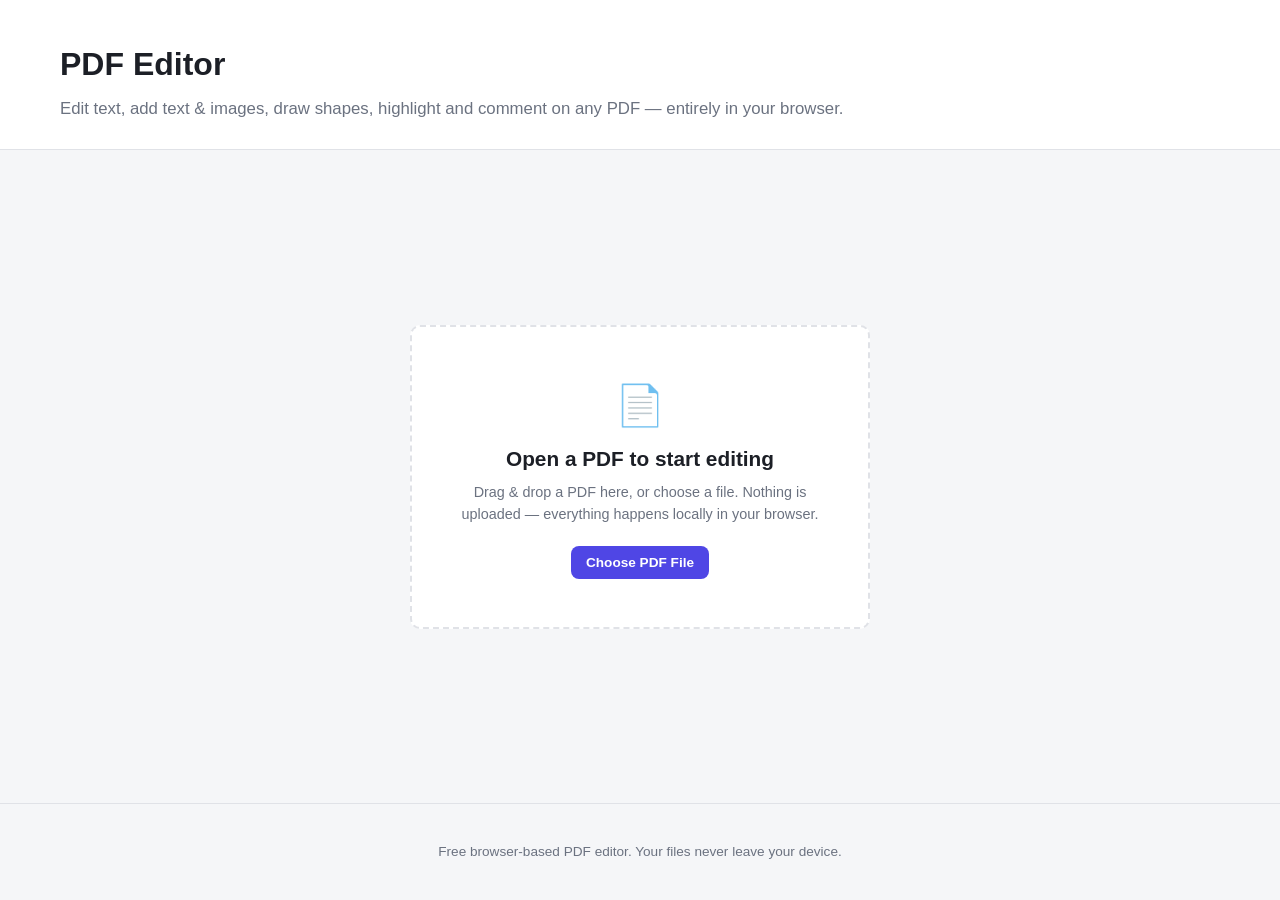
==== pdf-editor/index.html @ 6da415e2 "Make PDF editor a standalone, self-contained tool Move the PDF editor into its own pdf-editor/ folde" ====
<!DOCTYPE html>
<html lang="en">
<head>
<meta charset="UTF-8">
<meta name="viewport" content="width=device-width, initial-scale=1.0">
<title>Online PDF Editor — Edit PDF Text, Images &amp; Annotations Free</title>
<meta name="description" content="Free online PDF editor. Edit text, add text, images, shapes, highlights and comments to any PDF right in your browser — no upload to a server, no sign-up.">
<link rel="icon" type="image/svg+xml" href="favicon.svg">
<link rel="stylesheet" href="base.css">
<link rel="stylesheet" href="pdf-editor.css">
</head>
<body class="pdf-editor-body">
  <header class="site-header editor-header">
    <div class="container editor-header-inner">
      <div>
        <h1>PDF Editor</h1>
        <p class="subtitle">Edit text, add text &amp; images, draw shapes, highlight and comment on any PDF &mdash; entirely in your browser.</p>
      </div>
    </div>
  </header>

  <main class="editor-main">
    <div id="dropzone" class="dropzone container">
      <div class="dropzone-inner">
        <p class="dropzone-icon" aria-hidden="true">&#128196;</p>
        <h2>Open a PDF to start editing</h2>
        <p class="dropzone-hint">Drag &amp; drop a PDF here, or choose a file. Nothing is uploaded &mdash; everything happens locally in your browser.</p>
        <button id="chooseFileBtn" class="btn btn-primary" type="button">Choose PDF File</button>
        <input id="fileInput" type="file" accept="application/pdf" class="hidden">
      </div>
    </div>

    <div id="editorShell" class="editor-shell hidden">
      <div class="toolbar" role="toolbar" aria-label="PDF editing tools">
        <div class="toolbar-group">
          <button class="tool-btn" data-tool="select" title="Select &amp; move (V)" aria-pressed="true">&#128070;<span>Select</span></button>
          <button class="tool-btn" data-tool="edit" title="Edit existing text (E)">&#9998;<span>Edit Text</span></button>
          <button class="tool-btn" data-tool="text" title="Add text (T)">T<span>Text</span></button>
          <button class="tool-btn" data-tool="image" title="Add image (I)">&#128247;<span>Image</span></button>
        </div>
        <div class="toolbar-group">
          <button class="tool-btn" data-tool="rect" title="Rectangle">&#9645;<span>Rect</span></button>
          <button class="tool-btn" data-tool="ellipse" title="Ellipse">&#9711;<span>Ellipse</span></button>
          <button class="tool-btn" data-tool="line" title="Line">&#9585;<span>Line</span></button>
          <button class="tool-btn" data-tool="arrow" title="Arrow">&#8594;<span>Arrow</span></button>
        </div>
        <div class="toolbar-group">
          <button class="tool-btn" data-tool="highlight" title="Highlight">&#128998;<span>Highlight</span></button>
          <button class="tool-btn" data-tool="comment" title="Comment">&#128172;<span>Comment</span></button>
        </div>
        <div class="toolbar-group">
          <button id="undoBtn" class="tool-btn" title="Undo (Ctrl+Z)">&#8630;<span>Undo</span></button>
          <button id="deleteBtn" class="tool-btn" title="Delete selection (Del)">&#128465;<span>Delete</span></button>
        </div>
        <div class="toolbar-group toolbar-group-spacer">
          <button id="zoomOutBtn" class="tool-btn small" title="Zoom out">&minus;</button>
          <span id="zoomLabel" class="zoom-label">100%</span>
          <button id="zoomInBtn" class="tool-btn small" title="Zoom in">+</button>
        </div>
        <div class="toolbar-group">
          <button id="newFileBtn" class="btn btn-secondary" type="button">Open New</button>
          <button id="exportBtn" class="btn btn-primary" type="button">Download PDF</button>
        </div>
      </div>

      <div class="editor-body">
        <aside id="propertyPanel" class="property-panel">
          <p class="property-hint">Select a tool or an object to see its properties here.</p>
        </aside>

        <div id="pagesContainer" class="pages-container">
          <div class="page-nav">
            <button id="prevPageBtn" class="btn btn-secondary" type="button">&larr; Prev</button>
            <span id="pageIndicator">Page 1 / 1</span>
            <button id="nextPageBtn" class="btn btn-secondary" type="button">Next &rarr;</button>
          </div>
          <div id="pagesScroll" class="pages-scroll"></div>
        </div>
      </div>
    </div>

    <div id="statusToast" class="status-toast hidden" role="status"></div>
  </main>

  <input id="imageInput" type="file" accept="image/png,image/jpeg" class="hidden">

  <footer class="site-footer">
    <div class="container">
      <p>Free browser-based PDF editor. Your files never leave your device.</p>
    </div>
  </footer>

  <script src="vendor/pdf.min.js"></script>
  <script src="vendor/pdf-lib.min.js"></script>
  <script src="app.js"></script>
</body>
</html>
---- pdf-editor/base.css ----
:root {
  --color-bg: #f5f6f8;
  --color-surface: #ffffff;
  --color-border: #e0e2e7;
  --color-text: #1c1f26;
  --color-muted: #6b7280;
  --color-primary: #4f46e5;
  --color-primary-hover: #4338ca;
  --color-danger: #dc2626;
  --color-danger-bg: #fee2e2;
  --color-success: #16a34a;
  --radius: 10px;
  --shadow: 0 1px 3px rgba(0, 0, 0, 0.08), 0 1px 2px rgba(0, 0, 0, 0.06);
}

@media (prefers-color-scheme: dark) {
  :root {
    --color-bg: #14161c;
    --color-surface: #1d2028;
    --color-border: #2c303a;
    --color-text: #e9eaee;
    --color-muted: #9aa0ab;
    --color-primary: #818cf8;
    --color-primary-hover: #6366f1;
    --color-danger: #f87171;
    --color-danger-bg: #3f1d1d;
    --color-success: #4ade80;
    --shadow: 0 1px 3px rgba(0, 0, 0, 0.4), 0 1px 2px rgba(0, 0, 0, 0.3);
  }
}

* { box-sizing: border-box; }

body {
  margin: 0;
  font-family: -apple-system, BlinkMacSystemFont, "Segoe UI", Roboto, Helvetica, Arial, sans-serif;
  background: var(--color-bg);
  color: var(--color-text);
  line-height: 1.5;
}

.container {
  max-width: 1200px;
  margin: 0 auto;
  padding: 0 20px;
}

.site-header {
  padding: 40px 0 28px;
  text-align: center;
  border-bottom: 1px solid var(--color-border);
  background: var(--color-surface);
}

.site-header h1 {
  margin: 0 0 8px;
  font-size: 2rem;
}

.subtitle {
  margin: 0;
  color: var(--color-muted);
  font-size: 1.05rem;
}

.btn {
  font-size: 0.85rem;
  font-weight: 600;
  padding: 8px 14px;
  border-radius: 8px;
  border: 1px solid transparent;
  cursor: pointer;
  transition: background-color 0.15s ease, border-color 0.15s ease;
}

.btn-primary {
  background: var(--color-primary);
  color: #fff;
}
.btn-primary:hover { background: var(--color-primary-hover); }

.btn-secondary {
  background: transparent;
  color: var(--color-text);
  border-color: var(--color-border);
}
.btn-secondary:hover { border-color: var(--color-muted); }

.hidden { display: none !important; }

.site-footer {
  text-align: center;
  padding: 24px 0;
  color: var(--color-muted);
  font-size: 0.85rem;
  border-top: 1px solid var(--color-border);
}
---- pdf-editor/pdf-editor.css ----
.pdf-editor-body {
  display: flex;
  flex-direction: column;
  min-height: 100vh;
}

.editor-header-inner {
  display: flex;
  align-items: flex-start;
  justify-content: space-between;
  gap: 16px;
  flex-wrap: wrap;
  text-align: left;
}

.editor-header .subtitle { text-align: left; }
.editor-nav { padding-top: 4px; }

.editor-main {
  flex: 1;
  display: flex;
  flex-direction: column;
}

/* --- Dropzone --- */

.dropzone {
  flex: 1;
  display: flex;
  align-items: center;
  justify-content: center;
  padding: 60px 20px;
}

.dropzone-inner {
  max-width: 460px;
  width: 100%;
  text-align: center;
  border: 2px dashed var(--color-border);
  border-radius: var(--radius);
  padding: 48px 32px;
  background: var(--color-surface);
}

.dropzone.dragover .dropzone-inner {
  border-color: var(--color-primary);
  background: var(--color-bg);
}

.dropzone-icon { font-size: 2.5rem; margin: 0 0 8px; }
.dropzone-inner h2 { margin: 0 0 8px; font-size: 1.3rem; }
.dropzone-hint { color: var(--color-muted); font-size: 0.9rem; margin: 0 0 20px; }

/* --- Shell / toolbar --- */

.editor-shell {
  display: flex;
  flex-direction: column;
  flex: 1;
}

.toolbar {
  display: flex;
  align-items: center;
  flex-wrap: wrap;
  gap: 10px;
  padding: 10px 20px;
  background: var(--color-surface);
  border-bottom: 1px solid var(--color-border);
  position: sticky;
  top: 0;
  z-index: 20;
}

.toolbar-group {
  display: flex;
  align-items: center;
  gap: 4px;
  padding-right: 10px;
  border-right: 1px solid var(--color-border);
}

.toolbar-group:last-child { border-right: none; }
.toolbar-group-spacer { margin-left: auto; }

.tool-btn {
  display: flex;
  flex-direction: column;
  align-items: center;
  gap: 2px;
  min-width: 52px;
  padding: 6px 8px;
  border: 1px solid transparent;
  border-radius: 8px;
  background: transparent;
  color: var(--color-text);
  cursor: pointer;
  font-size: 1rem;
}

.tool-btn span { font-size: 0.62rem; font-weight: 600; color: var(--color-muted); }

.tool-btn:hover { background: var(--color-bg); }

.tool-btn[aria-pressed="true"] {
  background: var(--color-primary);
  color: #fff;
}
.tool-btn[aria-pressed="true"] span { color: #fff; }

.tool-btn.small { min-width: 28px; padding: 6px; font-weight: 700; }

.zoom-label {
  font-size: 0.82rem;
  font-weight: 600;
  color: var(--color-muted);
  min-width: 44px;
  text-align: center;
}

/* --- Body layout --- */

.editor-body {
  display: flex;
  flex: 1;
  min-height: 0;
}

.property-panel {
  width: 240px;
  flex-shrink: 0;
  border-right: 1px solid var(--color-border);
  background: var(--color-surface);
  padding: 16px;
  overflow-y: auto;
}

.property-hint {
  color: var(--color-muted);
  font-size: 0.85rem;
}

.property-panel h3 {
  margin: 0 0 12px;
  font-size: 0.9rem;
}

.property-row {
  display: flex;
  flex-direction: column;
  gap: 4px;
  margin-bottom: 14px;
}

.property-row label {
  font-size: 0.75rem;
  font-weight: 600;
  color: var(--color-muted);
  text-transform: uppercase;
  letter-spacing: 0.03em;
}

.property-row input[type="color"] {
  width: 100%;
  height: 32px;
  border: 1px solid var(--color-border);
  border-radius: 6px;
  padding: 2px;
  background: var(--color-bg);
}

.property-row input[type="range"],
.property-row input[type="number"],
.property-row select {
  width: 100%;
  padding: 6px 8px;
  border-radius: 6px;
  border: 1px solid var(--color-border);
  background: var(--color-bg);
  color: var(--color-text);
  font-size: 0.85rem;
}

.property-toggle-row {
  display: flex;
  gap: 6px;
}

.property-toggle-row .tool-btn { flex: 1; min-width: 0; }

.property-note {
  font-size: 0.78rem;
  color: var(--color-muted);
  margin-top: 10px;
  line-height: 1.4;
}

.pages-container {
  flex: 1;
  display: flex;
  flex-direction: column;
  min-width: 0;
  background: var(--color-bg);
}

.page-nav {
  display: flex;
  align-items: center;
  justify-content: center;
  gap: 14px;
  padding: 10px;
  border-bottom: 1px solid var(--color-border);
  background: var(--color-surface);
  font-size: 0.85rem;
  font-weight: 600;
}

.pages-scroll {
  flex: 1;
  overflow: auto;
  padding: 24px;
  display: flex;
  flex-direction: column;
  align-items: center;
  gap: 24px;
}

/* --- Page + layers --- */

.page-wrap {
  position: relative;
  background: #fff;
  box-shadow: var(--shadow);
}

.page-wrap canvas {
  display: block;
}

.text-layer,
.annot-layer {
  position: absolute;
  inset: 0;
  overflow: hidden;
  line-height: 1;
  transform-origin: 0 0;
}

.text-layer {
  pointer-events: none;
  color: transparent;
}

.text-layer span {
  color: transparent;
  position: absolute;
  white-space: pre;
  transform-origin: 0% 0%;
  cursor: text;
}

.text-layer.tool-active {
  pointer-events: auto;
}

.text-layer.tool-active span:hover {
  outline: 1px dashed rgba(79, 70, 229, 0.6);
  background: rgba(79, 70, 229, 0.08);
}

.text-layer span.span-editing {
  outline: 2px solid var(--color-primary);
  background: rgba(79, 70, 229, 0.08);
  color: #111 !important;
  -webkit-text-fill-color: #111;
}

.text-layer span.span-edited::after {
  content: "";
}

.annot-layer {
  pointer-events: none;
}

.annot-layer.tool-active {
  pointer-events: auto;
  cursor: crosshair;
}

.annot-layer.select-active {
  pointer-events: auto;
}

.annot {
  position: absolute;
  box-sizing: border-box;
}

.annot.selected {
  outline: 1.5px dashed var(--color-primary);
}

.annot-text {
  outline: 1px dashed transparent;
  padding: 2px;
  cursor: move;
  overflow: hidden;
  white-space: pre-wrap;
  word-break: break-word;
}
.annot-text:hover { outline-color: rgba(79, 70, 229, 0.4); }
.annot-text[contenteditable="true"]:focus {
  outline: 1.5px solid var(--color-primary);
  cursor: text;
  background: rgba(255,255,255,0.6);
}

.annot-image { cursor: move; }
.annot-image img { width: 100%; height: 100%; display: block; pointer-events: none; }

.annot-shape { cursor: move; }

.annot-comment {
  cursor: move;
  width: 22px;
  height: 22px;
  border-radius: 50% 50% 50% 4px;
  background: #fbbf24;
  color: #1c1f26;
  display: flex;
  align-items: center;
  justify-content: center;
  font-size: 12px;
  box-shadow: var(--shadow);
}

.comment-popup {
  position: absolute;
  top: 24px;
  left: 0;
  width: 200px;
  background: var(--color-surface);
  border: 1px solid var(--color-border);
  border-radius: 8px;
  box-shadow: var(--shadow);
  padding: 8px;
  z-index: 30;
  cursor: default;
}

.comment-popup textarea {
  width: 100%;
  font-size: 0.8rem;
  font-family: inherit;
  border: 1px solid var(--color-border);
  border-radius: 6px;
  padding: 6px;
  resize: vertical;
  background: var(--color-bg);
  color: var(--color-text);
}

.resize-handle {
  position: absolute;
  right: -6px;
  bottom: -6px;
  width: 12px;
  height: 12px;
  border-radius: 50%;
  background: var(--color-primary);
  border: 2px solid #fff;
  cursor: nwse-resize;
}

.annot-remove {
  position: absolute;
  top: -10px;
  right: -10px;
  width: 18px;
  height: 18px;
  border-radius: 50%;
  background: var(--color-danger);
  color: #fff;
  border: none;
  font-size: 11px;
  line-height: 1;
  cursor: pointer;
  display: flex;
  align-items: center;
  justify-content: center;
}

.status-toast {
  position: fixed;
  bottom: 20px;
  left: 50%;
  transform: translateX(-50%);
  background: var(--color-text);
  color: var(--color-bg);
  padding: 10px 18px;
  border-radius: 8px;
  font-size: 0.85rem;
  font-weight: 600;
  z-index: 100;
  box-shadow: var(--shadow);
}

@media (max-width: 800px) {
  .property-panel { display: none; }
  .toolbar { gap: 4px; }
  .tool-btn { min-width: 42px; padding: 5px 4px; }
}
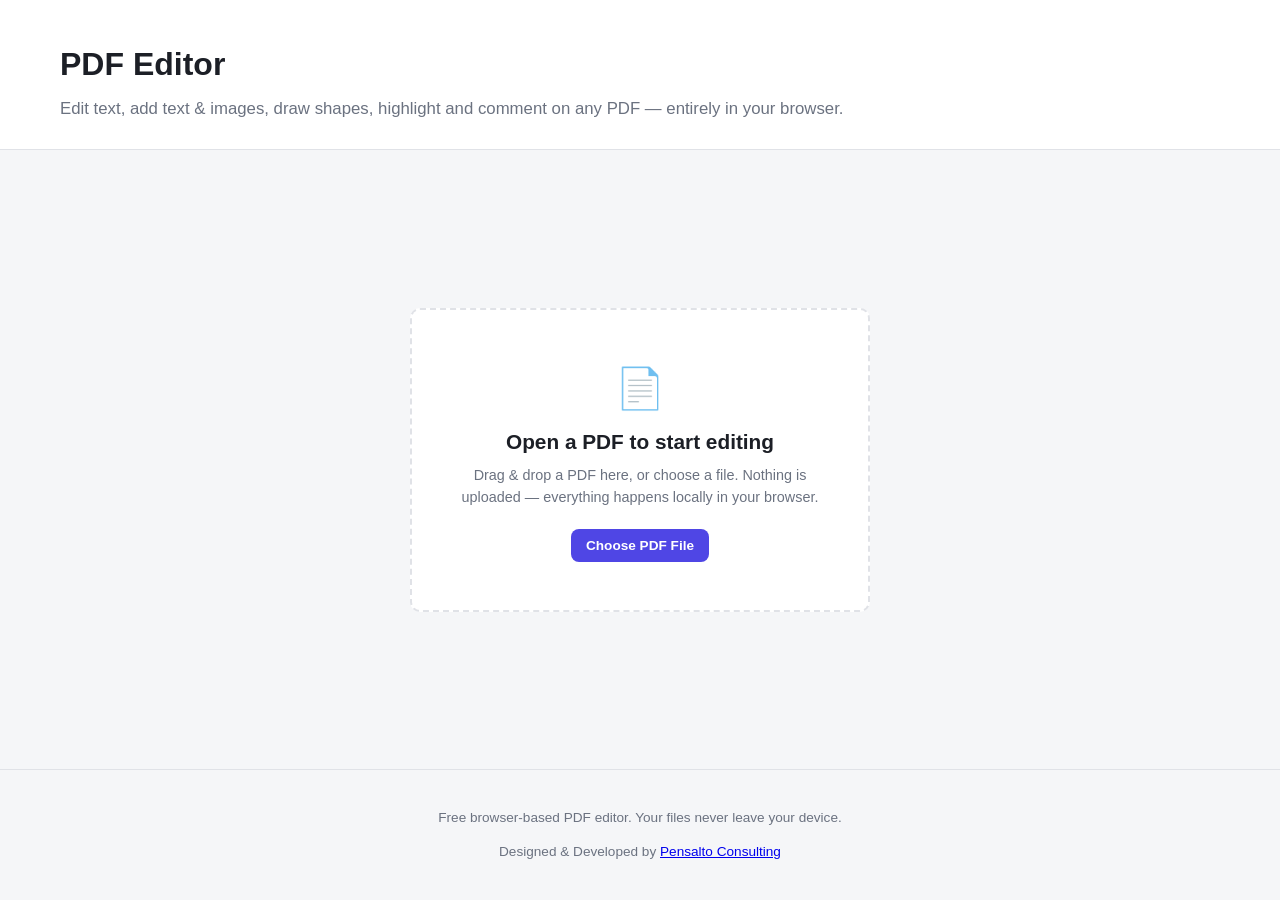
==== commit ce41e24b: "Add footer credit link to Pensalto Consulting" ====
--- a/pdf-editor/index.html
+++ b/pdf-editor/index.html
@@ -87,6 +87,7 @@
   <footer class="site-footer">
     <div class="container">
       <p>Free browser-based PDF editor. Your files never leave your device.</p>
+      <p>Designed &amp; Developed by <a href="https://pensalto.com/" target="_blank" rel="noopener">Pensalto Consulting</a></p>
     </div>
   </footer>
 
--- a/pdf-editor/pdf-editor.css
+++ b/pdf-editor/pdf-editor.css
@@ -1,7 +1,8 @@
 .pdf-editor-body {
   display: flex;
   flex-direction: column;
-  min-height: 100vh;
+  height: 100vh;
+  overflow: hidden;
 }
 
 .editor-header-inner {
@@ -20,6 +21,7 @@
   flex: 1;
   display: flex;
   flex-direction: column;
+  min-height: 0;
 }
 
 /* --- Dropzone --- */
@@ -57,6 +59,7 @@
   display: flex;
   flex-direction: column;
   flex: 1;
+  min-height: 0;
 }
 
 .toolbar {
@@ -200,6 +203,7 @@
   display: flex;
   flex-direction: column;
   min-width: 0;
+  min-height: 0;
   background: var(--color-bg);
 }
 
@@ -237,6 +241,7 @@
   display: block;
 }
 
+.cover-layer,
 .text-layer,
 .annot-layer {
   position: absolute;
@@ -246,6 +251,18 @@
   transform-origin: 0 0;
 }
 
+.cover-layer {
+  pointer-events: none;
+}
+
+.text-cover {
+  position: absolute;
+  /* Always white, independent of app theme — this masks the original
+     PDF page glyphs, which are rendered on a white canvas regardless of
+     whether the app UI is in light or dark mode. */
+  background: #ffffff;
+}
+
 .text-layer {
   pointer-events: none;
   color: transparent;
@@ -268,11 +285,16 @@
   background: rgba(79, 70, 229, 0.08);
 }
 
+/* Persists after the edit is committed (span no longer focused), so the
+   live preview keeps showing the replacement text — matching the exported
+   PDF — instead of reverting to invisible/transparent. */
+.text-layer span.span-edited {
+  cursor: text;
+}
+
 .text-layer span.span-editing {
   outline: 2px solid var(--color-primary);
   background: rgba(79, 70, 229, 0.08);
-  color: #111 !important;
-  -webkit-text-fill-color: #111;
 }
 
 .text-layer span.span-edited::after {
@@ -407,7 +429,17 @@
 }
 
 @media (max-width: 800px) {
-  .property-panel { display: none; }
+  /* Stack the property panel above the page instead of hiding it outright —
+     it's the only place font/color/style controls live, so on a narrow
+     viewport (a phone, or an embedded preview pane) losing it silently
+     would make those controls unreachable rather than just re-flowed. */
+  .editor-body { flex-direction: column; }
+  .property-panel {
+    width: auto;
+    max-height: 40vh;
+    border-right: none;
+    border-bottom: 1px solid var(--color-border);
+  }
   .toolbar { gap: 4px; }
   .tool-btn { min-width: 42px; padding: 5px 4px; }
 }
